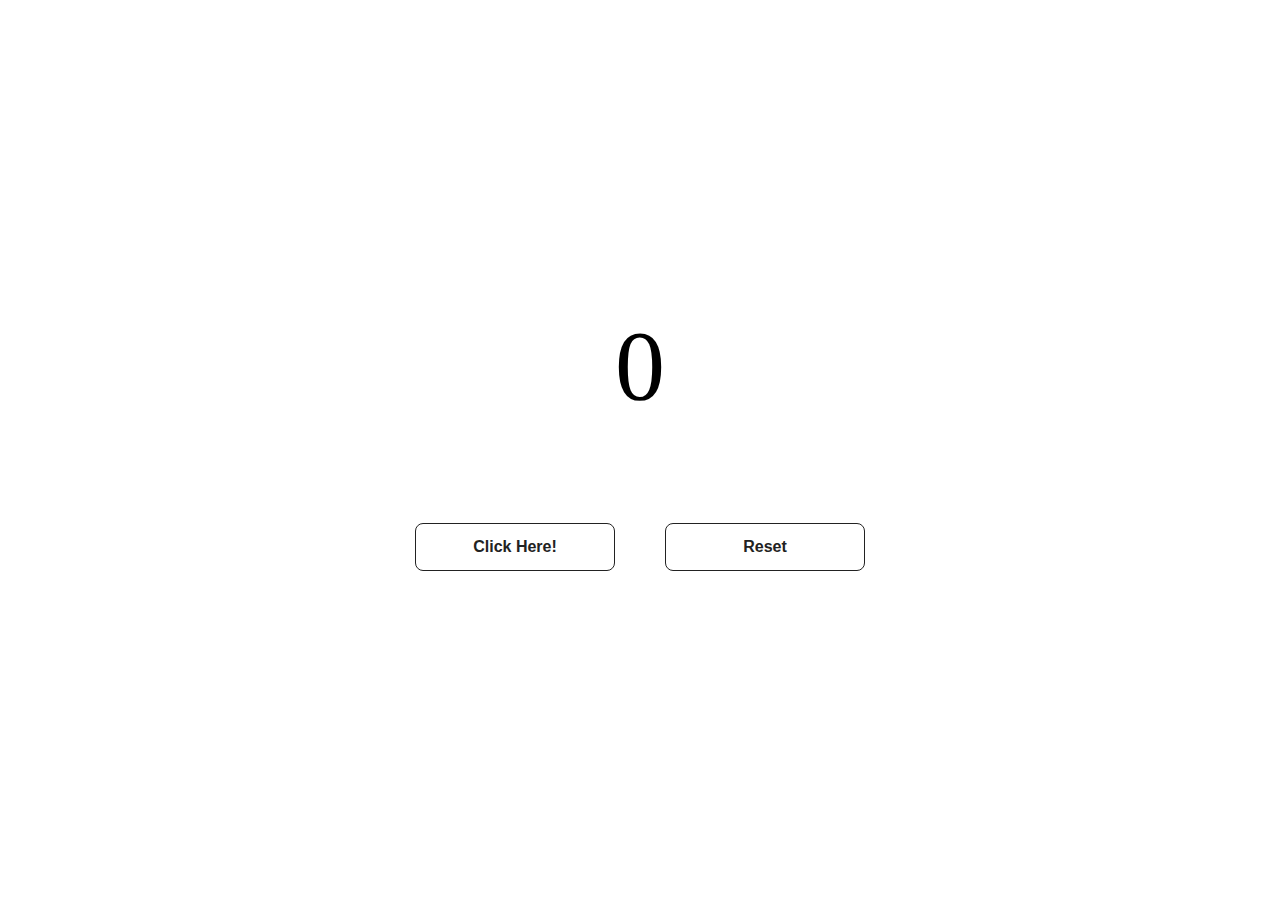
==== src/index.html @ 16e03a88 "Add gitignore for .vscode" ====
<!DOCTYPE html>
<html lang="en">
  <head>
    <link rel="stylesheet" type="text/css" href="styles.css" />
    <meta charset="UTF-8" />
    <meta name="viewport" content="width=device-width, initial-scale=1.0" />
    <title>Document</title>
    <script src="script.js"></script>
  </head>
  <body>
    <div class="counter-display">
      <p>
        <span id="display">0</span>
      </p>
    </div>
    </div>
    <div class="button-container" id ="button-container">
      <button id="btn">Click Here!</button>
      <button id="resetbtn">Reset</button>
    </div>
    <div class="message">
      <span id="msg"></span>
    </div>
  </body>
</html>
---- src/styles.css ----
.button-container {
  display: flex;
  justify-content: center;
  align-items: center;
}

button {
  background-color: #ffffff;
  border: 1px solid #222222;
  border-radius: 8px;
  box-sizing: border-box;
  color: #222222;
  cursor: pointer;
  display: inline-block;
  font-family: Circular, -apple-system, BlinkMacSystemFont, Roboto,
    "Helvetica Neue", sans-serif;
  font-size: 16px;
  font-weight: 600;
  line-height: 20px;
  margin: 0;
  outline: none;
  padding: 13px 23px;
  position: relative;
  text-align: center;
  text-decoration: none;
  touch-action: manipulation;
  transition: box-shadow 0.2s, -ms-transform 0.1s, -webkit-transform 0.1s,
    transform 0.1s;
  user-select: none;
  -webkit-user-select: none;
  width: 200px;
}

button:focus-visible {
  box-shadow: #222222 0 0 0 2px, rgba(255, 255, 255, 0.8) 0 0 0 4px;
  transition: box-shadow 0.2s;
}

button:active {
  background-color: #f7f7f7;
  border-color: #000000;
  transform: scale(0.96);
}

button:disabled {
  border-color: #dddddd;
  color: #dddddd;
  cursor: not-allowed;
  opacity: 1;
}

.counter-display {
  font-size: 100px;
  display: flex;
  justify-content: center;
  align-items: center;
  padding-top: 200px;
}

.message {
  font-size: 50px;
  display: flex;
  justify-content: center;
  align-items: center;
  height: 200px;
}

#btn {
  margin-right: 50px;
}

#resetbtn {
  margin-left: 0px;
}

/* Define a simple animation for the display element */
@keyframes fadeIn {
  from {
    opacity: 0;
    transform: translateY(-20px);
  }
  to {
    opacity: 1;
    transform: translateY(0);
  }
}

/* Apply the animation to the display element */
#display.animate {
  animation: fadeIn 0.5s ease-in-out;
}
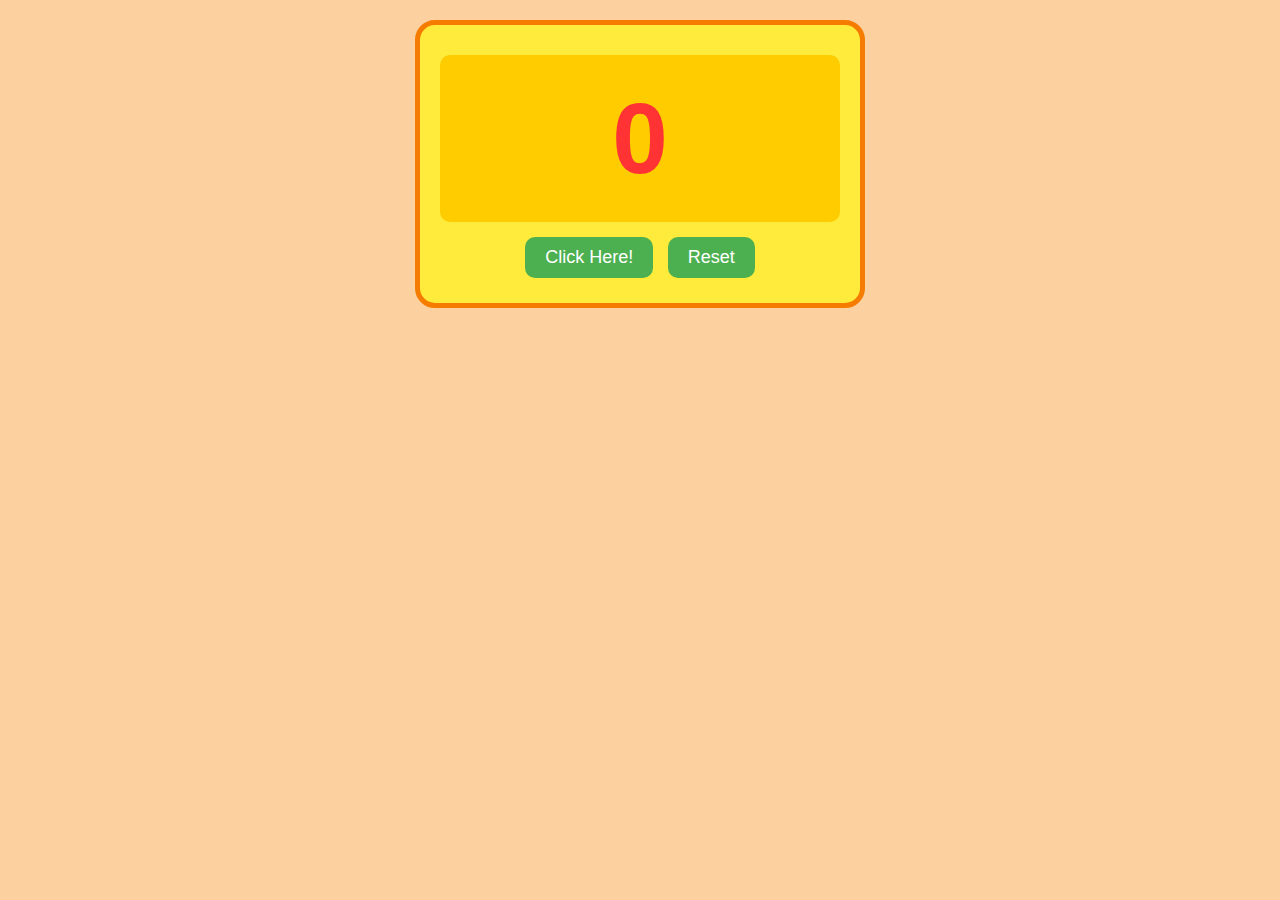
==== commit b4e09082: "Add basic interface and styling for toy clicker - refactored reset function" ====
--- a/src/index.html
+++ b/src/index.html
@@ -4,19 +4,24 @@
     <link rel="stylesheet" type="text/css" href="styles.css" />
     <meta charset="UTF-8" />
     <meta name="viewport" content="width=device-width, initial-scale=1.0" />
-    <title>Document</title>
+    <title>Toy Button Clicker</title>
     <script src="script.js"></script>
+    <audio id="milestone" src="/src/milestone.mp3"></audio>
+    <audio id="click" src="/src/click.mp3" load="auto"></audio>
   </head>
   <body>
-    <div class="counter-display">
-      <p>
-        <span id="display">0</span>
-      </p>
-    </div>
-    </div>
-    <div class="button-container" id ="button-container">
-      <button id="btn">Click Here!</button>
-      <button id="resetbtn">Reset</button>
+    <div id="container">
+      <div class="counter-display">
+        <p>
+          <span id="display">0</span>
+        </p>
+      </div>
+
+      <div class="button-container" id="button-container">
+        <button id="btn">Click Here!</button>
+        <button id="resetbtn">Reset</button>
+        <button id="resetbtn" style="display: none">Start Over</button>
+      </div>
     </div>
     <div class="message">
       <span id="msg"></span>
--- a/src/styles.css
+++ b/src/styles.css
@@ -1,91 +1,61 @@
-.button-container {
-  display: flex;
-  justify-content: center;
-  align-items: center;
+body {
+  background-color: #fcd09f;
+  font-family: "Comic Sans MS", cursive, sans-serif;
+  text-align: center;
 }
 
-button {
-  background-color: #ffffff;
-  border: 1px solid #222222;
-  border-radius: 8px;
-  box-sizing: border-box;
-  color: #222222;
-  cursor: pointer;
-  display: inline-block;
-  font-family: Circular, -apple-system, BlinkMacSystemFont, Roboto,
-    "Helvetica Neue", sans-serif;
-  font-size: 16px;
-  font-weight: 600;
-  line-height: 20px;
-  margin: 0;
-  outline: none;
-  padding: 13px 23px;
-  position: relative;
-  text-align: center;
-  text-decoration: none;
-  touch-action: manipulation;
-  transition: box-shadow 0.2s, -ms-transform 0.1s, -webkit-transform 0.1s,
-    transform 0.1s;
-  user-select: none;
-  -webkit-user-select: none;
-  width: 200px;
-}
-
-button:focus-visible {
-  box-shadow: #222222 0 0 0 2px, rgba(255, 255, 255, 0.8) 0 0 0 4px;
-  transition: box-shadow 0.2s;
-}
-
-button:active {
-  background-color: #f7f7f7;
-  border-color: #000000;
-  transform: scale(0.96);
-}
-
-button:disabled {
-  border-color: #dddddd;
-  color: #dddddd;
-  cursor: not-allowed;
-  opacity: 1;
+#container {
+  max-width: 400px;
+  margin: 20px auto;
+  padding: 20px;
+  background-color: #ffeb3b; /* Yellow background for the toy box */
+  border: 5px solid #f57c00; /* Orange border for the toy box */
+  border-radius: 20px; /* Rounded corners */
 }
 
 .counter-display {
+  background-color: #ffcc00;
+  padding: 10px;
+  border-radius: 10px;
+  margin: 10px 0;
+}
+
+#display {
   font-size: 100px;
-  display: flex;
-  justify-content: center;
-  align-items: center;
-  padding-top: 200px;
+  font-weight: bold;
+  color: #ff3333;
+}
+
+.button-container {
+  margin-top: 10px;
+}
+
+#btn,
+#resetbtn {
+  font-size: 18px;
+  padding: 10px 20px;
+  margin: 5px;
+  background-color: #4caf50;
+  color: white;
+  border: none;
+  border-radius: 10px;
+  cursor: pointer;
+  transition: background-color 0.3s ease;
+}
+
+#btn:hover,
+#resetbtn:hover {
+  background-color: #45a049;
 }
 
 .message {
-  font-size: 50px;
-  display: flex;
-  justify-content: center;
-  align-items: center;
-  height: 200px;
+  font-size: 75px;
+  color: #333;
+  margin-top: 5px;
 }
 
-#btn {
-  margin-right: 50px;
+.toy-image {
+  margin-top: 10px;
+  max-width: 100%;
+  height: auto;
 }
-
-#resetbtn {
-  margin-left: 0px;
-}
-
-/* Define a simple animation for the display element */
-@keyframes fadeIn {
-  from {
-    opacity: 0;
-    transform: translateY(-20px);
-  }
-  to {
-    opacity: 1;
-    transform: translateY(0);
-  }
-}
-
-/* Apply the animation to the display element */
-#display.animate {
-  animation: fadeIn 0.5s ease-in-out;
-}
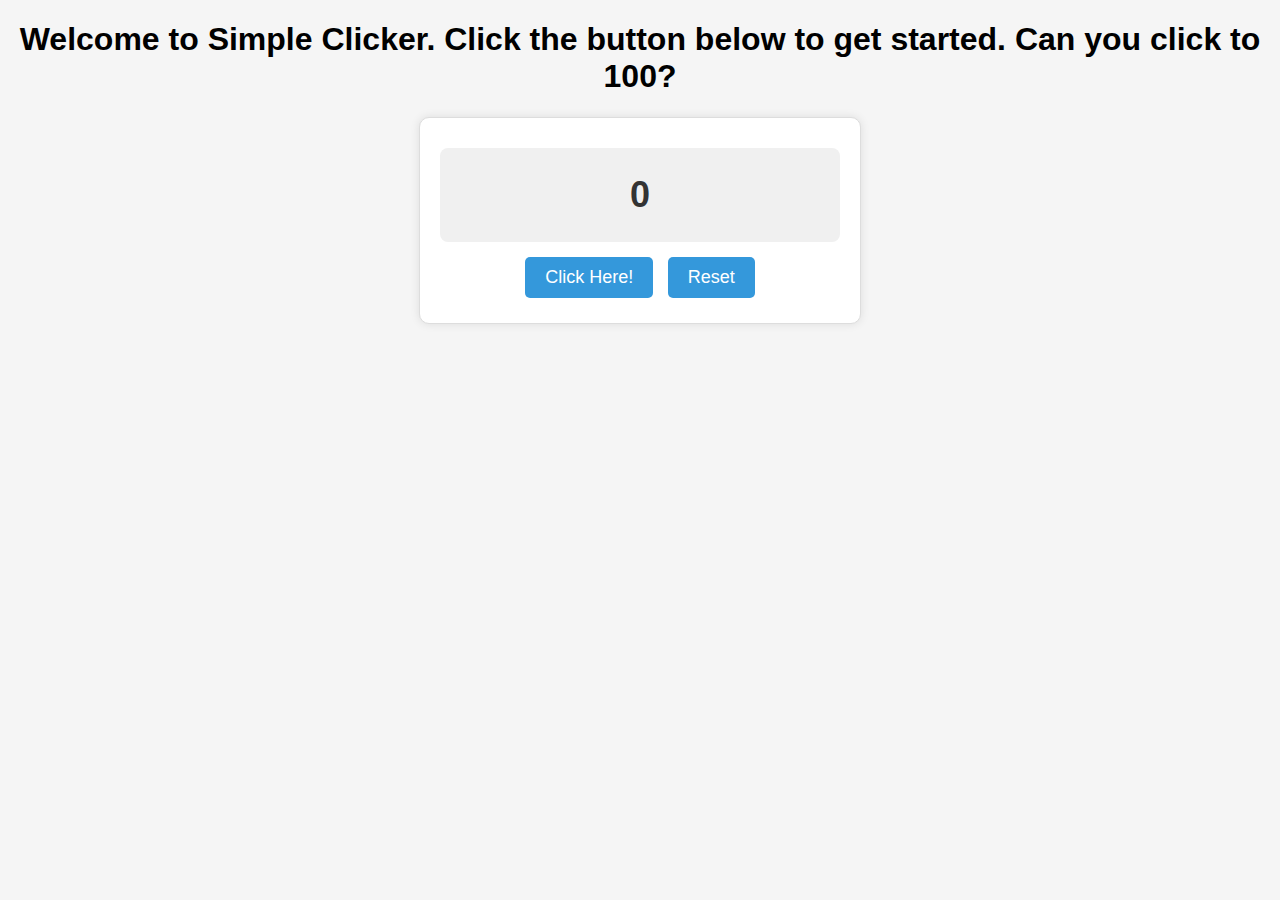
==== commit 45dd72f0: "Change css layout" ====
--- a/src/index.html
+++ b/src/index.html
@@ -10,6 +10,9 @@
     <audio id="click" src="/src/click.mp3" load="auto"></audio>
   </head>
   <body>
+    <div class ="welcome">
+      <h1>Welcome to Simple Clicker. Click the button below to get started. Can you click to 100?</h1>
+    </div>
     <div id="container">
       <div class="counter-display">
         <p>
--- a/src/styles.css
+++ b/src/styles.css
@@ -1,29 +1,32 @@
 body {
-  background-color: #fcd09f;
-  font-family: "Comic Sans MS", cursive, sans-serif;
+  background-color: #f5f5f5; /* Light gray background */
+  font-family: 'Arial', sans-serif;
   text-align: center;
+  margin: 0;
+  padding: 0;
 }
 
 #container {
   max-width: 400px;
   margin: 20px auto;
   padding: 20px;
-  background-color: #ffeb3b; /* Yellow background for the toy box */
-  border: 5px solid #f57c00; /* Orange border for the toy box */
-  border-radius: 20px; /* Rounded corners */
+  background-color: #fff; /* White container background */
+  border: 1px solid #ddd; /* Light gray border */
+  border-radius: 10px; /* Rounded corners */
+  box-shadow: 0 0 10px rgba(0, 0, 0, 0.1); /* Subtle shadow */
 }
 
 .counter-display {
-  background-color: #ffcc00;
+  background-color: #f0f0f0; /* Light gray background for the counter */
   padding: 10px;
-  border-radius: 10px;
+  border-radius: 8px;
   margin: 10px 0;
 }
 
 #display {
-  font-size: 100px;
+  font-size: 36px;
   font-weight: bold;
-  color: #ff3333;
+  color: #333; /* Dark gray counter text */
 }
 
 .button-container {
@@ -35,22 +38,22 @@
   font-size: 18px;
   padding: 10px 20px;
   margin: 5px;
-  background-color: #4caf50;
-  color: white;
+  background-color: #3498db; /* Blue button color */
+  color: #fff; /* White button text */
   border: none;
-  border-radius: 10px;
+  border-radius: 5px;
   cursor: pointer;
   transition: background-color 0.3s ease;
 }
 
 #btn:hover,
 #resetbtn:hover {
-  background-color: #45a049;
+  background-color: #2980b9; /* Darker blue on hover */
 }
 
 .message {
-  font-size: 75px;
-  color: #333;
+  font-size: 14px;
+  color: #666; /* Gray message text */
   margin-top: 5px;
 }
 
@@ -58,4 +61,4 @@
   margin-top: 10px;
   max-width: 100%;
   height: auto;
-}
+}